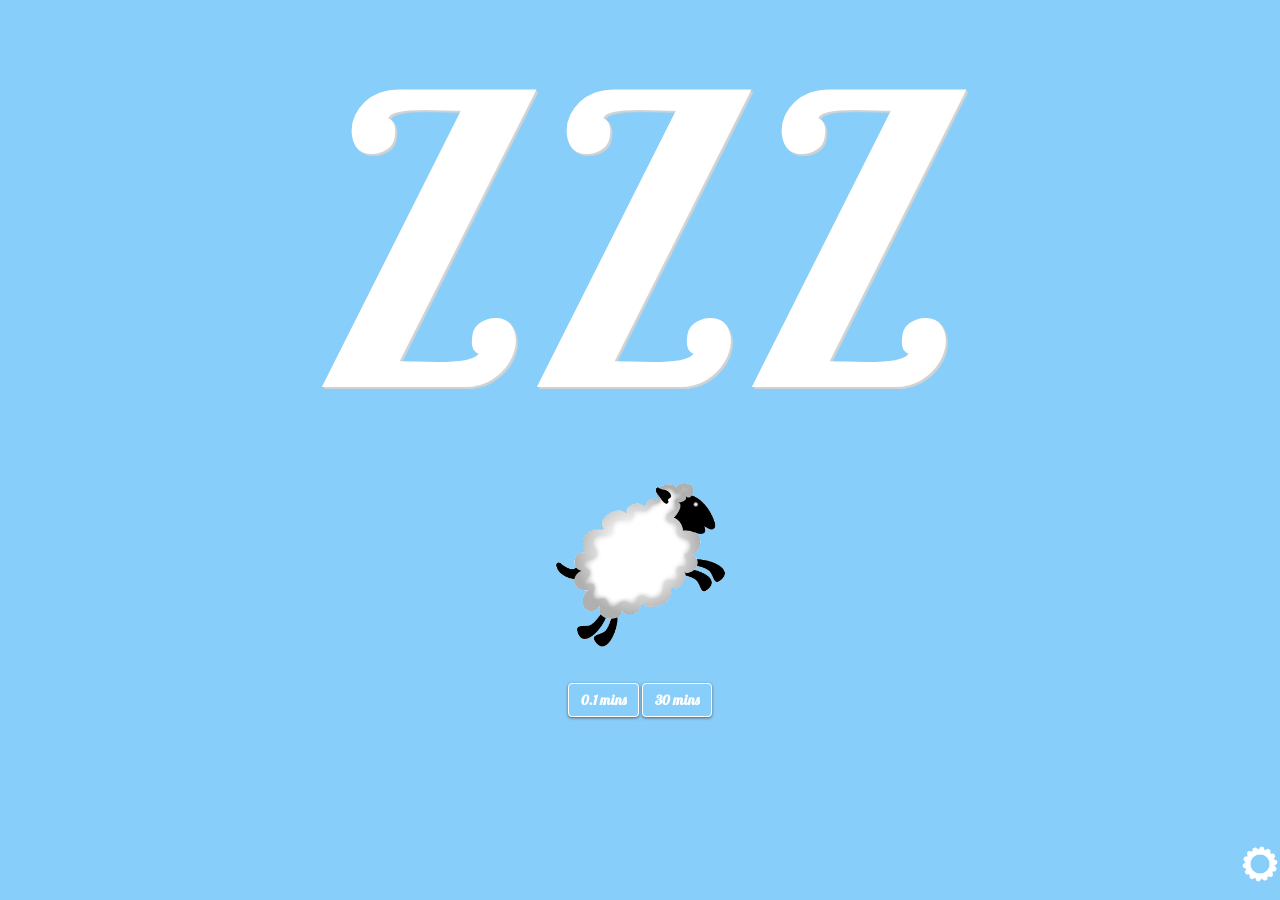
==== index.html @ 3e9a1ca1 "change minimum timer" ====
<!DOCTYPE html>
<html lang="en">
<head>
    <meta charset="utf-8">
    <meta http-equiv="X-UA-Compatible" content="IE=edge">
    <meta name="viewport" content="width=device-width, initial-scale=1">
    <title>ZZZ-Naps made Easy</title>
    <link href='http://fonts.googleapis.com/css?family=Lobster' rel='stylesheet' type='text/css'>
    <script src="./Scripts/jquery-1.9.1.min.js"></script>
    <script src="./Scripts/bootstrap.min.js"></script>
    <script src="./Scripts/jquery.jplayer.min.js"></script>
    <script src="./Scripts/functions.js"></script>    
    <link href="./Content/bootstrap.min.css" rel="stylesheet">
    <link href="./home.css" rel="stylesheet">
</head > 
<body class="colorChange">
    <div class="container-fluid">
        <h1 id="name">ZZZ</h1>
        <div id="home">
            <img class="img_main" onclick="$('.img_main').addClass('move-left')" src="./pics/sheep.png"/>
        
            </br>
       	    <!--<div id="nap_time" onclick="showTimer()" class="btn   btn-sample">Nap Time</div>-->
        </div>
        <div id="timer" style="display:none; margin:60px 0px 00px 0px">
            <div class="input-group" style="margin-bottom:60px; display:none">
                <input id="hours" type="text" class="form-control" value="0"><span class="input-group-addon">hour</span>
                <input id="mins" type="text" class="form-control" value="15"><span class="input-group-addon">min</span>
            </div>

            <button style="display:none" type="button" id="startButton" data-loading-text="Loading..." class="btn   btn-sample" autocomplete="off" onclick="playAudio('./Content/ts_music.mp3',($('#hours').val()*60+$('#mins').val()*1)*60*1000); timerStart()">Start</button>
        </div>
        <div id="op-group">
                <button type="button" id="op1" class="btn btn-sample" onclick="countdownStart(0.1)">0.1 mins</button>
                <button type="button" id="op2" class="btn   btn-sample" onclick="countdownStart(20)">20 mins</button>
                <button type="button" id="op3" class="btn   btn-sample" onclick="countdownStart(30)">30 mins</button>
                <button type="button" id="op4" class="btn   btn-sample" onclick="countdownStart(40)">40 mins</button>
                <button type="button" id="op5" class="btn   btn-sample" onclick="countdownStart(60)">60 mins</button>
                <button type="button" id="op6" class="btn   btn-sample" onclick="countdownStart(90)">90 mins</button>
                <button type="button" id="op7" class="btn   btn-sample" onclick="countdownStart(120)">120 mins</button>
            </div>
        <div id="restTime" style="display:none">
            <div class="countdown">
                <span id="restHours"></span>
                <span id="secondColon0"> : </span>
                <span id="restMins"></span>
                <span id="secondColon1"> : </span>
                <span id="restSecs"></span>
            </div>
            <button type="button" id="endButton" data-loading-text="Loading..." class="btn   btn-sample" autocomplete="off" onclick="location.reload();">End</button>
            <!--<button type="button" id="backButton" data-loading-text="Loading..." class="btn   btn-sample" autocomplete="off" onclick=".reload();">Back</button>-->
            
        </div>
        <div id="settings" class="settings">
            <a href="#" onClick="revealSettings()"><img src="./pics/gear.png" width="40px" height="40px" /></a>
        </div>
        <div id="set" style="display:none;margin-top:40px">
            <div id="set-group" data-toggle="buttons">
                <label id="op1" class="btn   btn-sample">
                    <input type="checkbox" checked>0.1 mins
                </label>
                <label id="op2" class="btn   btn-sample">
                    <input type="checkbox" checked>20 mins
                </label>
                <label id="op3" class="btn   btn-sample">
                    <input type="checkbox" checked>30 mins
                </label>
                <label id="op4" class="btn   btn-sample">
                    <input type="checkbox" checked>40 mins
                </label>
                <label id="op5" class="btn   btn-sample">
                    <input type="checkbox" checked>60 mins
                </label>
                <label id="op6" class="btn   btn-sample">
                    <input type="checkbox" checked>90 mins
                </label>
                <label id="op7" class="btn   btn-sample">
                    <input type="checkbox" checked>120 mins
                </label>
            </div>
            <button onClick="hidesettings()" class="btn   btn-sample">Save</button>
        </div>
    </div>
	<div id="jquery_jplayer_0"></div>
        <iframe src="background.html" style="display:none;"></iframe>
</body>
</html>
---- home.css ----
/*
/* 
    Created on : Sep 25, 2014, 11:53:23 AM
    Author     : Melanie
*/

*{
    font-family: 'Lobster', cursive;
}

h1{
    color: white;
    text-shadow: 2px 2px 1px lightgray;
    font-size: 31vw;
}

a{
    font-size:60px;
}
.img_main{
    width: 40%;
    height: 40%;
    max-width:200px;
    margin-top: 0px;
    margin-bottom: 25px;
}

.countdown {
    margin:50px 0px 60px 0px; 
    color:white;
    font-size:33px;
    font-size:13vw;
}
.settings{
    position: fixed;
    bottom: 0px;
    right: 0px;
   
}
.btn-sample { 
  margin-top:6px;
  margin-bottom:6px;
  color: white; 
  background: none; 
  font-weight: bolder;
  border-color: white;
  box-shadow: 0px 1px 3px #5E5E5E;
  cursor: pointer;
} 
 
.btn-sample:focus, 
.btn-sample:hover,
.btn-sample:active, 
.btn-sample.active, 
.open .dropdown-toggle.btn-sample { 
  color: #333;
  font-weight: bolder;
  border-color: white;
  border-width: 5px;
  margin-top: 1px;
  margin-bottom: 1px;
} 

.container-fluid{
    height:100%;
    width:100%;
    text-align: center;
}

.colorChange{
    background-color: lightskyblue;
    animation-name: cyl;
    animation-duration: 5s;
    animation-direction: alternate;
    animation-iteration-count: infinite;
    -webkit-animation-name: cyl;
    -webkit-animation-duration: 5s;
    -webkit-animation-direction: alternate;
    -webkit-animation-iteration-count: infinite;
}

@keyframes cyl{
    0%{background-color: #66DBE8;}
    25%{background-color: #59D5E3;}
    50%{background-color: #52D0DE;}
    75%{background-color: #48CAD9;}
}
@-webkit-keyframes cyl{
    0%{background-color: #66DBE8;}
    25%{background-color: #59D5E3;}
    50%{background-color: #52D0DE;}
    75%{background-color: #48CAD9;}
}


.move-left {
    transition: all 2s ease-in-out;
    -webkit-transition: all 2s ease-in-out; /** Chrome & Safari **/
    -moz-transition: all 2s ease-in-out; /** Firefox **/
    -o-transition: all 2s ease-in-out; /** Opera **/
    transform: rotate(360deg);
    -webkit-transform: rotate(360deg);/** Safari & Chrome **/
    -o-transform: rotate(360deg); /** Opera **/
    -moz-transform: rotate(360deg); /** Firefox **/
}
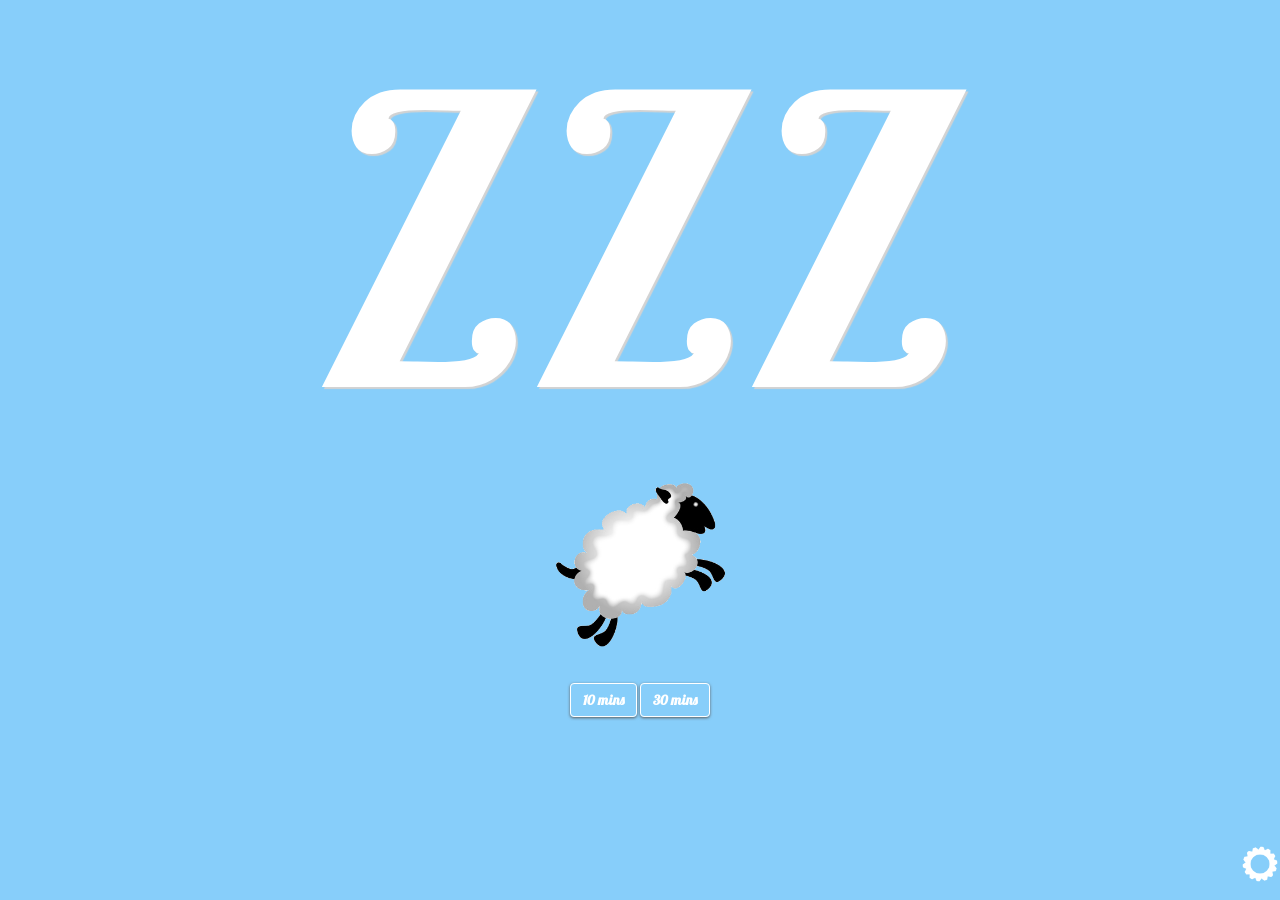
==== commit 58799459: "playlist" ====
--- a/index.html
+++ b/index.html
@@ -8,10 +8,12 @@
     <link href='http://fonts.googleapis.com/css?family=Lobster' rel='stylesheet' type='text/css'>
     <script src="./Scripts/jquery-1.9.1.min.js"></script>
     <script src="./Scripts/bootstrap.min.js"></script>
-    <script src="./Scripts/jquery.jplayer.min.js"></script>
+    <script src="./Scripts/jquery.jplayer.min.js"></script>    
+    <script type="text/javascript" src="./Scripts/jplayer.playlist.min.js"></script>
     <script src="./Scripts/functions.js"></script>    
     <link href="./Content/bootstrap.min.css" rel="stylesheet">
     <link href="./home.css" rel="stylesheet">
+    <link href="./Content/skin/blue.monday/jplayer.blue.monday.css" rel="stylesheet" type="text/css" />
 </head > 
 <body class="colorChange">
     <div class="container-fluid">
@@ -31,7 +33,7 @@
             <button style="display:none" type="button" id="startButton" data-loading-text="Loading..." class="btn   btn-sample" autocomplete="off" onclick="playAudio('./Content/ts_music.mp3',($('#hours').val()*60+$('#mins').val()*1)*60*1000); timerStart()">Start</button>
         </div>
         <div id="op-group">
-                <button type="button" id="op1" class="btn btn-sample" onclick="countdownStart(0.1)">0.1 mins</button>
+                <button type="button" id="op1" class="btn btn-sample" onclick="countdownStart(10)">10 mins</button>
                 <button type="button" id="op2" class="btn   btn-sample" onclick="countdownStart(20)">20 mins</button>
                 <button type="button" id="op3" class="btn   btn-sample" onclick="countdownStart(30)">30 mins</button>
                 <button type="button" id="op4" class="btn   btn-sample" onclick="countdownStart(40)">40 mins</button>
@@ -57,7 +59,7 @@
         <div id="set" style="display:none;margin-top:40px">
             <div id="set-group" data-toggle="buttons">
                 <label id="op1" class="btn   btn-sample">
-                    <input type="checkbox" checked>0.1 mins
+                    <input type="checkbox" checked>10 mins
                 </label>
                 <label id="op2" class="btn   btn-sample">
                     <input type="checkbox" checked>20 mins
@@ -81,8 +83,17 @@
             <button onClick="hidesettings()" class="btn   btn-sample">Save</button>
         </div>
     </div>
-	<div id="jquery_jplayer_0"></div>
-        <iframe src="background.html" style="display:none;"></iframe>
+	<div id="jp_container_N" style="height:0px;">
+            <div class="jp-type-playlist" style="height:0px;">
+                <div id="jquery_jplayer_N" class="jp-jplayer"></div>                
+                <div class="jp-playlist" style="display:none">
+                    <ul>
+                        <!-- The method Playlist.displayPlaylist() uses this unordered list -->
+                        <li></li>
+                    </ul>
+                </div>
+            </div>
+        </div>
 </body>
 </html>
 
--- a/Content/skin/blue.monday/jplayer.blue.monday.css
+++ b/Content/skin/blue.monday/jplayer.blue.monday.css
@@ -0,0 +1,639 @@
+/*
+ * Skin for jPlayer Plugin (jQuery JavaScript Library)
+ * http://www.jplayer.org
+ *
+ * Skin Name: Blue Monday
+ *
+ * Copyright (c) 2010-2014 Happyworm Ltd
+ * Licensed under the MIT license.
+ *  - http://www.opensource.org/licenses/mit-license.php
+ *
+ * Author: Silvia Benvenuti
+ * Skin Version: 4.4 (jPlayer 2.6.0)
+ * Date: 1st April 2014
+ */
+
+div.jp-audio,
+div.jp-audio-stream,
+div.jp-video {
+
+	/* Edit the font-size to counteract inherited font sizing.
+	 * Eg. 1.25em = 1 / 0.8em
+	 */
+
+	font-size:1.25em; /* 1.25em for testing in site pages */ /* No parent CSS that can effect the size in the demos ZIP */
+
+	font-family:Verdana, Arial, sans-serif;
+	line-height:1.6;
+	color: #666;
+	border:1px solid #009be3;
+	background-color:#eee;
+}
+div.jp-audio {
+	width:420px;
+}
+div.jp-audio-stream {
+	width:182px;
+}
+div.jp-video-270p {
+	width:480px;
+}
+div.jp-video-360p {
+	width:640px;
+}
+div.jp-video-full {
+	/* Rules for IE6 (full-screen) */
+	width:480px;
+	height:270px;
+	/* Rules for IE7 (full-screen) - Otherwise the relative container causes other page items that are not position:static (default) to appear over the video/gui. */
+	position:static !important; position:relative;
+}
+
+/* The z-index rule is defined in this manner to enable Popcorn plugins that add overlays to video area. EG. Subtitles. */
+div.jp-video-full div div {
+	z-index:1000;
+}
+
+div.jp-video-full div.jp-jplayer {
+	top: 0;
+	left: 0;
+	position: fixed !important; position: relative; /* Rules for IE6 (full-screen) */
+	overflow: hidden;
+}
+
+div.jp-video-full div.jp-gui {
+	position: fixed !important; position: static; /* Rules for IE6 (full-screen) */
+	top: 0;
+	left: 0;
+	width:100%;
+	height:100%;
+	z-index:1001; /* 1 layer above the others. */
+}
+
+div.jp-video-full div.jp-interface {
+	position: absolute !important; position: relative; /* Rules for IE6 (full-screen) */
+	bottom: 0;
+	left: 0;
+}
+
+div.jp-interface {
+	position: relative;
+	background-color:#eee;
+	width:100%;
+}
+
+div.jp-audio div.jp-type-single div.jp-interface {
+	height:80px;
+}
+div.jp-audio div.jp-type-playlist div.jp-interface {
+	height:80px;
+}
+
+div.jp-audio-stream div.jp-type-single div.jp-interface {
+	height:80px;
+}
+
+div.jp-video div.jp-interface {
+	border-top:1px solid #009be3;
+}
+
+/* @group CONTROLS */
+
+div.jp-controls-holder {
+	clear: both;
+	width:440px;
+	margin:0 auto;
+	position: relative;
+	overflow:hidden;
+	top:-8px; /* This negative value depends on the size of the text in jp-currentTime and jp-duration */
+}
+
+div.jp-interface ul.jp-controls {
+	list-style-type:none;
+	margin:0;
+	padding: 0;
+	overflow:hidden;
+}
+
+div.jp-audio ul.jp-controls {
+	width: 380px;
+	padding:20px 20px 0 20px;
+}
+
+div.jp-audio-stream ul.jp-controls {
+	width: 142px;
+	padding:20px 20px 0 20px;
+}
+
+div.jp-video div.jp-type-single ul.jp-controls {
+	width: 78px;
+	margin-left: 200px;
+}
+
+div.jp-video div.jp-type-playlist ul.jp-controls {
+	width: 134px;
+	margin-left: 172px;
+}
+div.jp-video ul.jp-controls,
+div.jp-interface ul.jp-controls li {
+	display:inline;
+	float: left;
+}
+
+div.jp-interface ul.jp-controls a {
+	display:block;
+	overflow:hidden;
+	text-indent:-9999px;
+}
+a.jp-play,
+a.jp-pause {
+	width:40px;
+	height:40px;
+}
+
+a.jp-play {
+	background: url("jplayer.blue.monday.jpg") 0 0 no-repeat;
+}
+a.jp-play:hover {
+	background: url("jplayer.blue.monday.jpg") -41px 0 no-repeat;
+}
+a.jp-pause {
+	background: url("jplayer.blue.monday.jpg") 0 -42px no-repeat;
+	display: none;
+}
+a.jp-pause:hover {
+	background: url("jplayer.blue.monday.jpg") -41px -42px no-repeat;
+}
+
+a.jp-stop, a.jp-previous, a.jp-next {
+	width:28px;
+	height:28px;
+	margin-top:6px;
+}
+
+a.jp-stop {
+	background: url("jplayer.blue.monday.jpg") 0 -83px no-repeat;
+	margin-left:10px;
+}
+
+a.jp-stop:hover {
+	background: url("jplayer.blue.monday.jpg") -29px -83px no-repeat;
+}
+
+a.jp-previous {
+	background: url("jplayer.blue.monday.jpg") 0 -112px no-repeat;
+}
+a.jp-previous:hover {
+	background: url("jplayer.blue.monday.jpg") -29px -112px no-repeat;
+}
+
+a.jp-next {
+	background: url("jplayer.blue.monday.jpg") 0 -141px no-repeat;
+}
+a.jp-next:hover {
+	background: url("jplayer.blue.monday.jpg") -29px -141px no-repeat;
+}
+
+/* @end */
+
+/* @group progress bar */
+
+div.jp-progress {
+	overflow:hidden;
+	background-color: #ddd;
+}
+div.jp-audio div.jp-progress {
+	position: absolute;
+	top:32px;
+	height:15px;
+}
+div.jp-audio div.jp-type-single div.jp-progress {
+	left:110px;
+	width:186px;
+}
+div.jp-audio div.jp-type-playlist div.jp-progress {
+	left:166px;
+	width:130px;
+}
+div.jp-video div.jp-progress {
+	top:0px;
+	left:0px;
+	width:100%;
+	height:10px;
+}
+div.jp-seek-bar {
+	background: url("jplayer.blue.monday.jpg") 0 -202px repeat-x;
+	width:0px;
+	height:100%;
+	cursor: pointer;
+}
+div.jp-play-bar {
+	background: url("jplayer.blue.monday.jpg") 0 -218px repeat-x ;
+	width:0px;
+	height:100%;
+}
+
+/* The seeking class is added/removed inside jPlayer */
+div.jp-seeking-bg {
+	background: url("jplayer.blue.monday.seeking.gif");
+}
+
+/* @end */
+
+/* @group volume controls */
+
+
+a.jp-mute,
+a.jp-unmute,
+a.jp-volume-max {
+	width:18px;
+	height:15px;
+	margin-top:12px;
+}
+
+div.jp-audio div.jp-type-single a.jp-mute,
+div.jp-audio div.jp-type-single a.jp-unmute {
+	margin-left: 210px;	
+}
+div.jp-audio div.jp-type-playlist a.jp-mute,
+div.jp-audio div.jp-type-playlist a.jp-unmute {
+	margin-left: 154px;
+}
+
+div.jp-audio-stream div.jp-type-single a.jp-mute,
+div.jp-audio-stream div.jp-type-single a.jp-unmute {
+	margin-left:10px;
+}
+
+div.jp-audio a.jp-volume-max,
+div.jp-audio-stream a.jp-volume-max {
+	margin-left: 56px;	
+}
+
+div.jp-video a.jp-mute,
+div.jp-video a.jp-unmute,
+div.jp-video a.jp-volume-max {
+	position: absolute;
+	top:12px;
+	margin-top:0;
+}
+
+div.jp-video a.jp-mute,
+div.jp-video a.jp-unmute {
+	left: 50px;
+}
+
+div.jp-video a.jp-volume-max {
+	left: 134px;
+}
+
+a.jp-mute {
+	background: url("jplayer.blue.monday.jpg") 0 -170px no-repeat;
+}
+a.jp-mute:hover {
+	background: url("jplayer.blue.monday.jpg") -19px -170px no-repeat;
+}
+a.jp-unmute {
+	background: url("jplayer.blue.monday.jpg") -60px -170px no-repeat;
+	display: none;
+}
+a.jp-unmute:hover {
+	background: url("jplayer.blue.monday.jpg") -79px -170px no-repeat;
+}
+a.jp-volume-max {
+	background: url("jplayer.blue.monday.jpg") 0 -186px no-repeat;
+}
+a.jp-volume-max:hover {
+	background: url("jplayer.blue.monday.jpg") -19px -186px no-repeat;
+}
+
+div.jp-volume-bar {
+	position: absolute;
+	overflow:hidden;
+	background: url("jplayer.blue.monday.jpg") 0 -250px repeat-x;
+	width:46px;
+	height:5px;
+	cursor: pointer;
+}
+div.jp-audio div.jp-volume-bar {
+	top:37px;
+	left:330px;
+}
+div.jp-audio-stream div.jp-volume-bar {
+	top:37px;
+	left:92px;
+}
+div.jp-video div.jp-volume-bar {
+	top:17px;
+	left:72px;
+}
+div.jp-volume-bar-value {
+	background: url("jplayer.blue.monday.jpg") 0 -256px repeat-x;
+	width:0px;
+	height:5px;
+}
+
+/* @end */
+
+/* @group current time and duration */
+
+div.jp-audio div.jp-time-holder {
+	position:absolute;
+	top:50px;
+}
+div.jp-audio div.jp-type-single div.jp-time-holder {
+	left:110px;
+	width:186px;
+}
+div.jp-audio div.jp-type-playlist div.jp-time-holder {
+	left:166px;
+	width:130px;
+}
+
+div.jp-current-time,
+div.jp-duration {
+	width:60px;
+	font-size:.64em;
+	font-style:oblique;
+}
+div.jp-current-time {
+	float: left;
+	display:inline;
+}
+div.jp-duration {
+	float: right;
+	display:inline;
+	text-align: right;
+}
+
+div.jp-video div.jp-current-time {
+	margin-left:20px;
+}
+div.jp-video div.jp-duration {
+	margin-right:20px;
+}
+
+/* @end */
+
+/* @group playlist */
+
+div.jp-details {
+	font-weight:bold;
+	text-align:center;
+}
+
+div.jp-details,
+div.jp-playlist {
+	width:100%;
+	background-color:#ccc;
+	border-top:1px solid #009be3;
+}
+div.jp-type-single div.jp-details,
+div.jp-type-playlist div.jp-details,
+div.jp-type-single div.jp-playlist {
+	border-top:none;
+}
+div.jp-details ul,
+div.jp-playlist ul {
+	list-style-type:none;
+	margin:0;
+	padding:0 20px;
+	font-size:.72em;
+}
+
+div.jp-details li {
+	padding:5px 0;
+	font-weight:bold;
+}
+div.jp-playlist li {
+	padding:5px 0 4px 20px;
+	border-bottom:1px solid #eee;
+}
+
+div.jp-playlist li div {
+	display:inline;
+}
+
+/* Note that the first-child (IE6) and last-child (IE6/7/8) selectors do not work on IE */
+
+div.jp-type-playlist div.jp-playlist li:last-child {
+	padding:5px 0 5px 20px;
+	border-bottom:none;
+}
+div.jp-type-playlist div.jp-playlist li.jp-playlist-current {
+	list-style-type:square;
+	list-style-position:inside;
+	padding-left:7px;
+}
+div.jp-type-playlist div.jp-playlist a {
+	color: #333;
+	text-decoration: none;
+}
+div.jp-type-playlist div.jp-playlist a:hover {
+	color:#0d88c1;
+}
+div.jp-type-playlist div.jp-playlist a.jp-playlist-current {
+	color:#0d88c1;
+}
+
+div.jp-type-playlist div.jp-playlist a.jp-playlist-item-remove {
+	float:right;
+	display:inline;
+	text-align:right;
+	margin-right:10px;
+	font-weight:bold;
+	color:#666;
+}
+div.jp-type-playlist div.jp-playlist a.jp-playlist-item-remove:hover {
+	color:#0d88c1;
+}
+div.jp-type-playlist div.jp-playlist span.jp-free-media {
+	float:right;
+	display:inline;
+	text-align:right;
+	margin-right:10px;
+}
+div.jp-type-playlist div.jp-playlist span.jp-free-media a{
+	color:#666;
+}
+div.jp-type-playlist div.jp-playlist span.jp-free-media a:hover{
+	color:#0d88c1;
+}
+span.jp-artist {
+	font-size:.8em;
+	color:#666;
+}
+
+/* @end */
+
+div.jp-video-play {
+	width:100%;
+	overflow:hidden; /* Important for nested negative margins to work in modern browsers */
+	cursor:pointer;
+	background-color:rgba(0,0,0,0); /* Makes IE9 work with the active area over the whole video area. IE6/7/8 only have the button as active area. */
+}
+div.jp-video-270p div.jp-video-play {
+	margin-top:-270px;
+	height:270px;
+}
+div.jp-video-360p div.jp-video-play {
+	margin-top:-360px;
+	height:360px;
+}
+div.jp-video-full div.jp-video-play {
+	height:100%;
+}
+a.jp-video-play-icon {
+	position:relative;
+	display:block;
+	width: 112px;
+	height: 100px;
+
+	margin-left:-56px;
+	margin-top:-50px;
+	left:50%;
+	top:50%;
+
+	background: url("jplayer.blue.monday.video.play.png") 0 0 no-repeat;
+	text-indent:-9999px;
+}
+div.jp-video-play:hover a.jp-video-play-icon {
+	background: url("jplayer.blue.monday.video.play.png") 0 -100px no-repeat;
+}
+
+
+
+
+
+div.jp-jplayer audio,
+div.jp-jplayer {
+	width:0px;
+	height:0px;
+}
+
+div.jp-jplayer {
+	background-color: #000000;
+}
+
+
+
+
+
+/* @group TOGGLES */
+
+/* The audio toggles are nested inside jp-time-holder */
+
+ul.jp-toggles {
+	list-style-type:none;
+	padding:0;
+	margin:0 auto;
+	overflow:hidden;
+}
+
+div.jp-audio .jp-type-single ul.jp-toggles {
+	width:25px;
+}
+div.jp-audio .jp-type-playlist ul.jp-toggles {
+	width:55px;
+	margin: 0;
+	position: absolute;
+	left: 325px;
+	top: 50px;
+}
+
+div.jp-video ul.jp-toggles {
+	margin-top:10px;
+	width:100px;
+}
+
+ul.jp-toggles li {
+	display:block;
+	float:right;
+}
+
+ul.jp-toggles li a {
+	display:block;
+	width:25px;
+	height:18px;
+	text-indent:-9999px;
+	line-height:100%; /* need this for IE6 */
+}
+
+a.jp-full-screen {
+	background: url("jplayer.blue.monday.jpg") 0 -310px no-repeat;
+	margin-left: 20px;
+}
+
+a.jp-full-screen:hover {
+	background: url("jplayer.blue.monday.jpg") -30px -310px no-repeat;
+}
+
+a.jp-restore-screen {
+	background: url("jplayer.blue.monday.jpg") -60px -310px no-repeat;
+	margin-left: 20px;
+}
+
+a.jp-restore-screen:hover {
+	background: url("jplayer.blue.monday.jpg") -90px -310px no-repeat;
+}
+
+a.jp-repeat {
+	background: url("jplayer.blue.monday.jpg") 0 -290px no-repeat;
+}
+
+a.jp-repeat:hover {
+	background: url("jplayer.blue.monday.jpg") -30px -290px no-repeat;
+}
+
+a.jp-repeat-off {
+	background: url("jplayer.blue.monday.jpg") -60px -290px no-repeat;
+}
+
+a.jp-repeat-off:hover {
+	background: url("jplayer.blue.monday.jpg") -90px -290px no-repeat;
+}
+
+a.jp-shuffle {
+	background: url("jplayer.blue.monday.jpg") 0 -270px no-repeat;
+	margin-left: 5px;
+}
+
+a.jp-shuffle:hover {
+	background: url("jplayer.blue.monday.jpg") -30px -270px no-repeat;
+}
+
+a.jp-shuffle-off {
+	background: url("jplayer.blue.monday.jpg") -60px -270px no-repeat;
+	margin-left: 5px;
+}
+
+a.jp-shuffle-off:hover {
+	background: url("jplayer.blue.monday.jpg") -90px -270px no-repeat;
+}
+
+
+/* @end */
+
+/* @group NO SOLUTION error feedback */
+
+.jp-no-solution {
+	padding:5px;
+	font-size:.8em;
+	background-color:#eee;
+	border:2px solid #009be3;
+	color:#000;
+	display:none;
+}
+
+.jp-no-solution a {
+	color:#000;
+}
+
+.jp-no-solution span {
+	font-size:1em;
+	display:block;
+	text-align:center;
+	font-weight:bold;
+}
+
+/* @end */
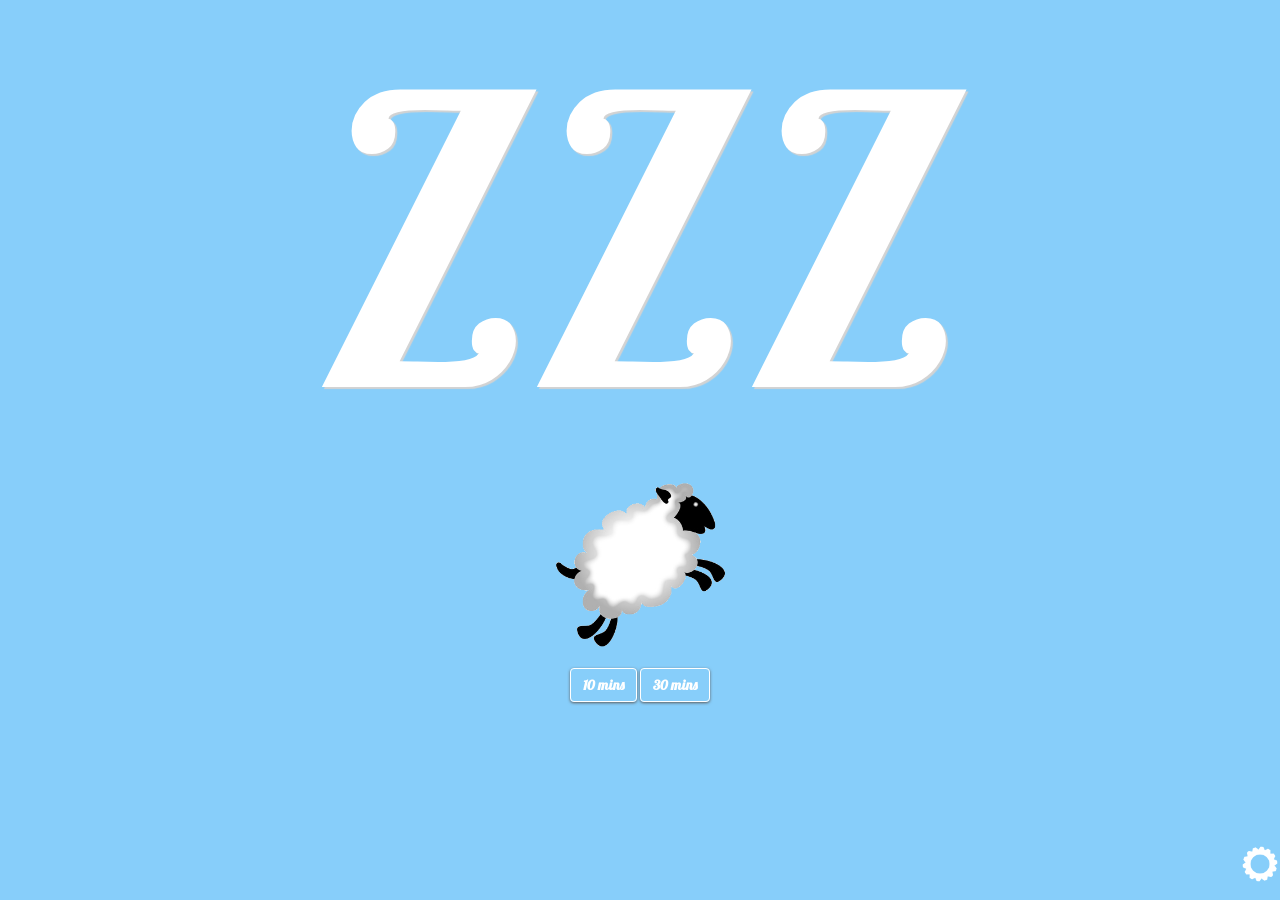
==== commit 3a969f66: "1 min demo" ====
--- a/index.html
+++ b/index.html
@@ -24,8 +24,8 @@
             </br>
        	    <!--<div id="nap_time" onclick="showTimer()" class="btn   btn-sample">Nap Time</div>-->
         </div>
-        <div id="timer" style="display:none; margin:60px 0px 00px 0px">
-            <div class="input-group" style="margin-bottom:60px; display:none">
+        <div id="timer" style="display:none; margin:0px 0px 00px 0px">
+            <div class="input-group" style="margin-top:-30px; display:none">
                 <input id="hours" type="text" class="form-control" value="0"><span class="input-group-addon">hour</span>
                 <input id="mins" type="text" class="form-control" value="15"><span class="input-group-addon">min</span>
             </div>
@@ -33,6 +33,7 @@
             <button style="display:none" type="button" id="startButton" data-loading-text="Loading..." class="btn   btn-sample" autocomplete="off" onclick="playAudio('./Content/ts_music.mp3',($('#hours').val()*60+$('#mins').val()*1)*60*1000); timerStart()">Start</button>
         </div>
         <div id="op-group">
+                <button type="button" id="op0" class="btn btn-sample" onclick="countdownStart(1)">1 mins</button>
                 <button type="button" id="op1" class="btn btn-sample" onclick="countdownStart(10)">10 mins</button>
                 <button type="button" id="op2" class="btn   btn-sample" onclick="countdownStart(20)">20 mins</button>
                 <button type="button" id="op3" class="btn   btn-sample" onclick="countdownStart(30)">30 mins</button>
@@ -49,15 +50,18 @@
                 <span id="secondColon1"> : </span>
                 <span id="restSecs"></span>
             </div>
-            <button type="button" id="endButton" data-loading-text="Loading..." class="btn   btn-sample" autocomplete="off" onclick="location.reload();">End</button>
+            <button type="button" id="endButton" data-loading-text="Loading..." class="btn btn-lg btn-sample" style="margin-top:-40px; width: 80%"autocomplete="off" onclick="location.reload();">End</button>
             <!--<button type="button" id="backButton" data-loading-text="Loading..." class="btn   btn-sample" autocomplete="off" onclick=".reload();">Back</button>-->
             
         </div>
         <div id="settings" class="settings">
             <a href="#" onClick="revealSettings()"><img src="./pics/gear.png" width="40px" height="40px" /></a>
         </div>
-        <div id="set" style="display:none;margin-top:40px">
+        <div id="set" style="display:none;margin-top:20px">
             <div id="set-group" data-toggle="buttons">
+                <label id="op0" class="btn   btn-sample">
+                    <input type="checkbox" checked>1 mins
+                </label>
                 <label id="op1" class="btn   btn-sample">
                     <input type="checkbox" checked>10 mins
                 </label>
--- a/home.css
+++ b/home.css
@@ -22,7 +22,7 @@
     height: 40%;
     max-width:200px;
     margin-top: 0px;
-    margin-bottom: 25px;
+    margin-bottom: 10px;
 }
 
 .countdown {
